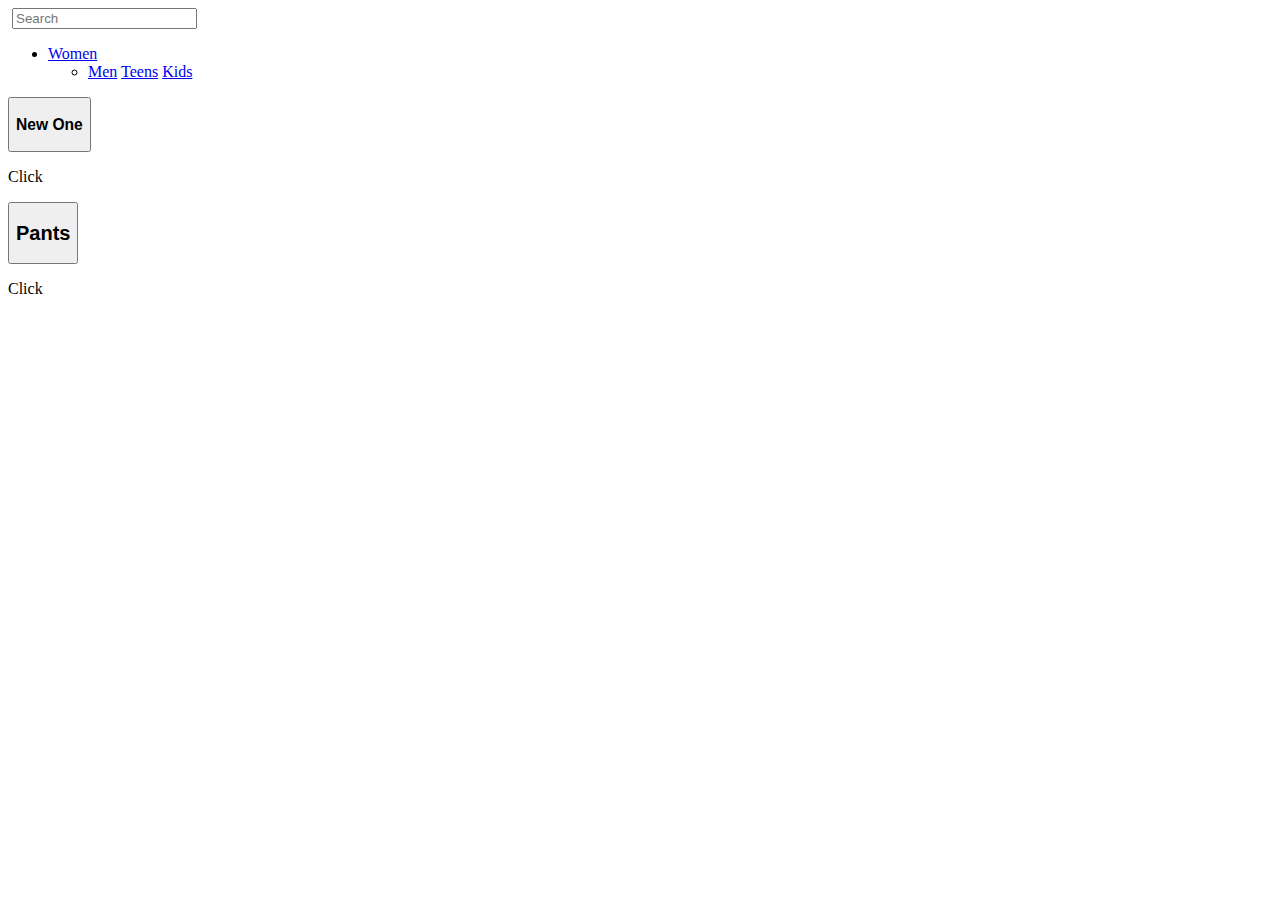
==== index.html @ 02d759a6 "Update title of website" ====
<html lang="en">
<head>
    <meta charset="UTF-8">
    <meta http-equiv="X-UA-Compatible" content="IE=edge">
    <meta name="viewport" content="width=device-width, initial-scale=1.0">
    <title>OZI MODEL</title>
    <link rel="stylesheet" href="style.css">
    <link rel="shortcut icon" href="images/icon-spinner.svg" type="image/x-icon">
    <link rel="preconnect" href="https://fonts.googleapis.com">
<link rel="preconnect" href="https://fonts.gstatic.com" crossorigin>
<link href="https://fonts.googleapis.com/css2?family=Poppins:ital,wght@0,200;0,300;0,400;0,500;0,700;0,900;1,600&display=swap" rel="stylesheet">
<link rel="stylesheet" href="https://fonts.googleapis.com/css2?family=Material+Symbols+Outlined:opsz,wght,FILL,GRAD@20..48,100..700,0..1,-50..200" />
</head>
<body>
    <div class="hero-img"></div>

    <nav>
   <div class="top-bar">
     <div class="se-in">
       <img src="images/svg/icon-search.svg" alt=""  class="search">
    
        <input type="text" placeholder="Search">
     </div>
     <div class="menu">
        <ul>
            <li>
                <a href="index.html">Women</a>
                <img src="images/expand.svg" class="expand" alt="">
                <ul>
                    <li>
                        <a href="#">Men</a>
                        <a href="#">Teens</a>
                        <a href="#">Kids</a>
                    </li>
                </ul>
            </li>
        </ul>
       </div>
   </div>
   </nav>
 
    <div class="space">

    </div>
 

    <section class="img-sep-1">
        <div>
            <button><h3>New One</h3></button>
        </div>
        <div class="click">
            <p>Click</p>
            <div class="cli-but">
              
            </div>
            
            
        </div>
    </section>

    <section class="img-lay-1" >
        <div>
        </div>
    </section>

    <section class="img-lay-2">
        <div>

        </div>
    </section>

    <section class="img-sep-2">
        <div>
            <button><h2>Pants</h2></button>
        </div>
        <div class="click">
            <p>Click</p>
            <div class="cli-but">
              
            </div>
            
            
        </div>
    </section>

    <section class="img-lay-3">
        <div>

        </div>
    </section>

</body>
</html>
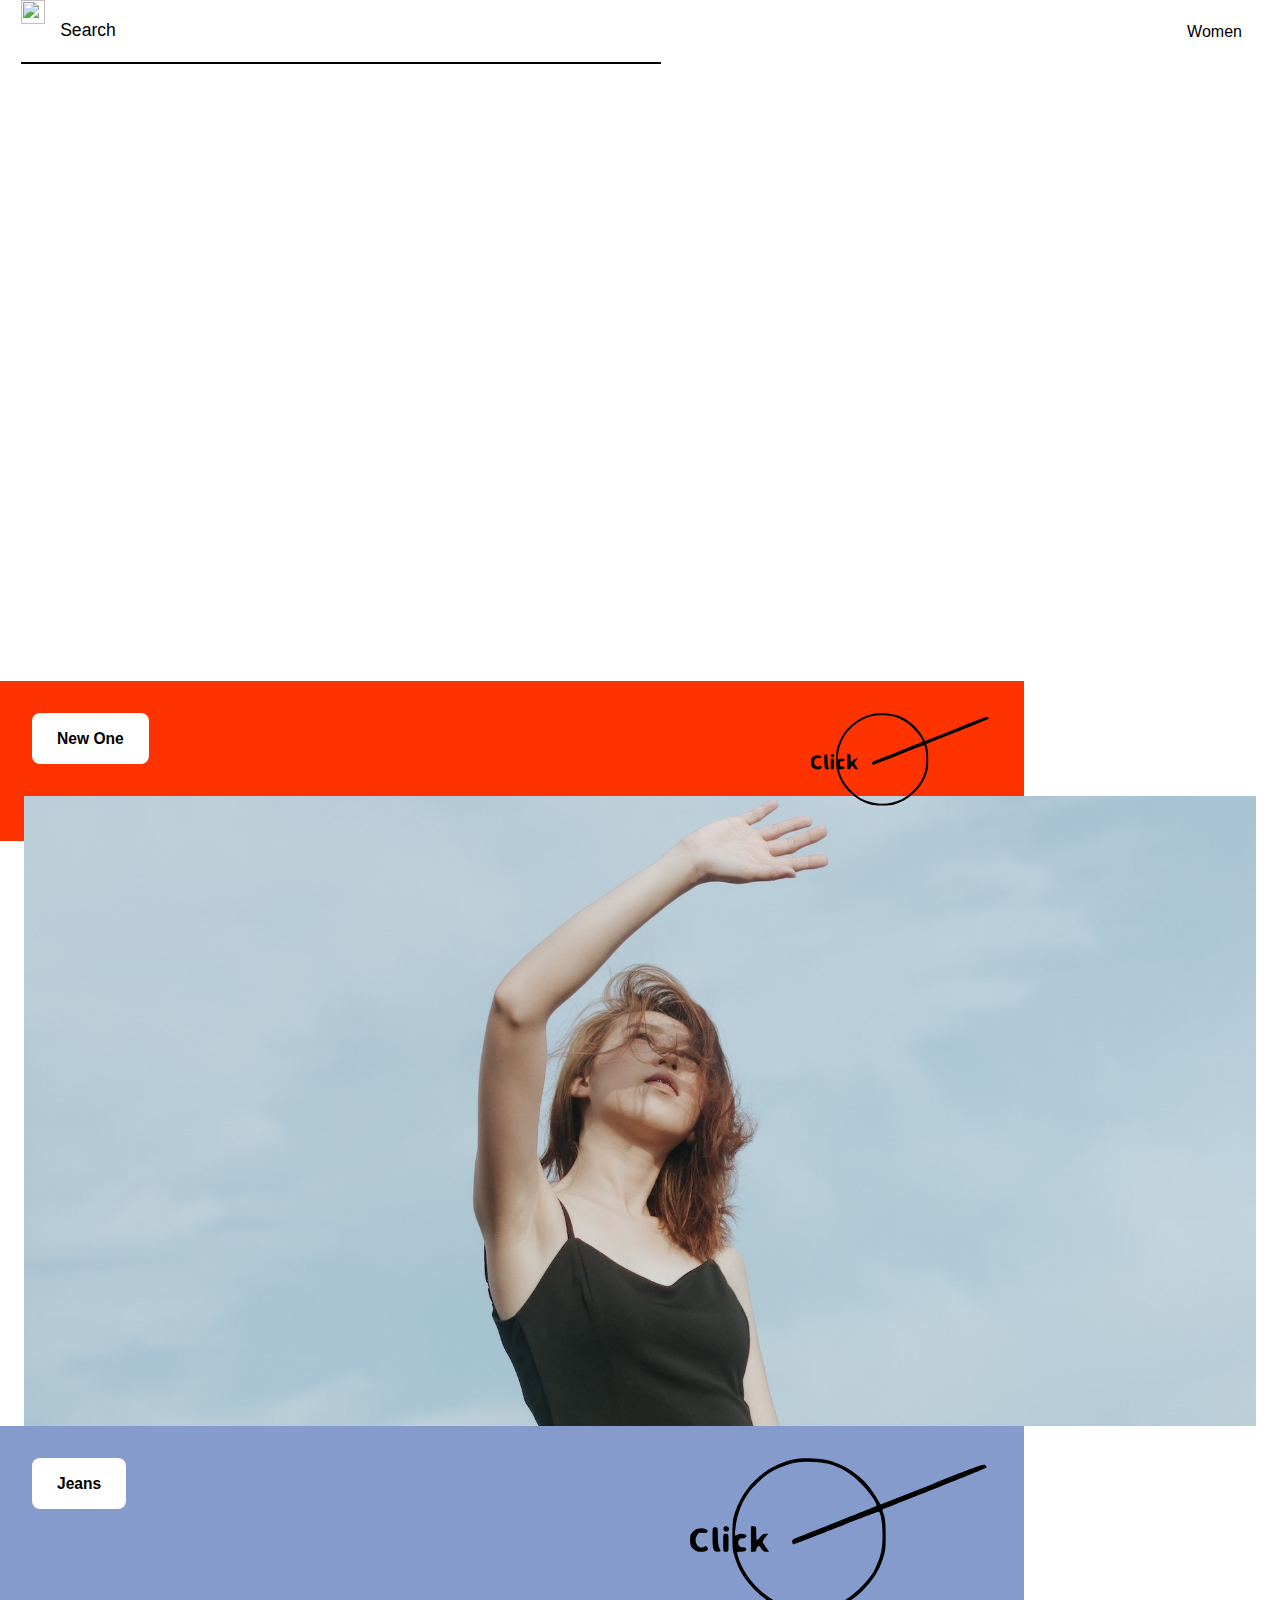
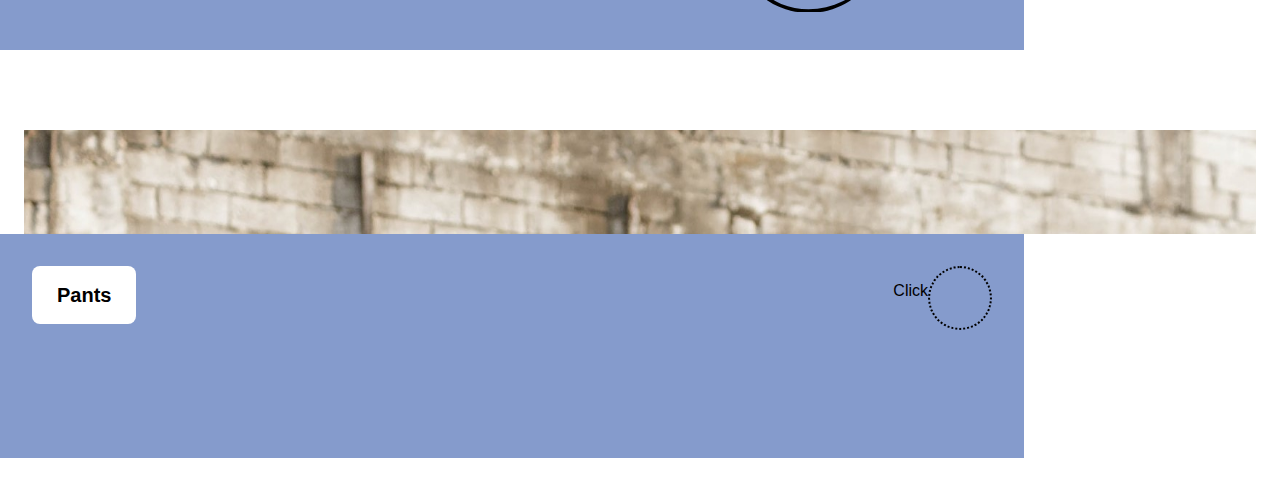
==== commit dfbe9afa: "Update All" ====
--- a/index.html
+++ b/index.html
@@ -5,11 +5,7 @@
     <meta name="viewport" content="width=device-width, initial-scale=1.0">
     <title>OZI MODEL</title>
     <link rel="stylesheet" href="style.css">
-    <link rel="shortcut icon" href="images/icon-spinner.svg" type="image/x-icon">
-    <link rel="preconnect" href="https://fonts.googleapis.com">
-<link rel="preconnect" href="https://fonts.gstatic.com" crossorigin>
-<link href="https://fonts.googleapis.com/css2?family=Poppins:ital,wght@0,200;0,300;0,400;0,500;0,700;0,900;1,600&display=swap" rel="stylesheet">
-<link rel="stylesheet" href="https://fonts.googleapis.com/css2?family=Material+Symbols+Outlined:opsz,wght,FILL,GRAD@20..48,100..700,0..1,-50..200" />
+   
 </head>
 <body>
     <div class="hero-img"></div>
@@ -17,7 +13,7 @@
     <nav>
    <div class="top-bar">
      <div class="se-in">
-       <img src="images/svg/icon-search.svg" alt=""  class="search">
+       <img src="images/svg/search.svg" alt=""  class="search">
     
         <input type="text" placeholder="Search">
      </div>
@@ -25,7 +21,7 @@
         <ul>
             <li>
                 <a href="index.html">Women</a>
-                <img src="images/expand.svg" class="expand" alt="">
+                <img src="images/svg/expand.svg" class="expand" alt="">
                 <ul>
                     <li>
                         <a href="#">Men</a>
@@ -49,17 +45,21 @@
             <button><h3>New One</h3></button>
         </div>
         <div class="click">
-            <p>Click</p>
-            <div class="cli-but">
-              
-            </div>
-            
-            
+            <img src="images/svg/click.svg" alt="">  
         </div>
     </section>
 
     <section class="img-lay-1" >
         <div>
+        </div>
+    </section>
+
+    <section class="img-sep-2">
+        <div>
+            <button><h3>Jeans</h3></button>
+        </div>
+        <div class="click">
+            <img src="images/svg/click.svg" alt="">  
         </div>
     </section>
 
--- a/style.css
+++ b/style.css
@@ -0,0 +1,191 @@
+
+body{
+  margin: 0;
+  padding: 0;
+  font-family: 'Poppins', sans-serif;
+}
+input{
+    background-color: rgba(0, 0, 0, 0.001);
+    border: 0;
+    margin-left: 1em;
+}
+::placeholder{
+    color: #000;
+    opacity: 1;
+    font-size: 1.1rem;
+    font-weight: 500;
+    font-family: 'Poppins', sans-serif;
+    line-height: 30px;
+}
+
+.hero-img{
+  position: absolute;
+  top: 0;
+  bottom: 0;
+  width: 100%;
+  height: 78.2vh;
+  background: url(images/hero/img.jpeg);
+  background-size: cover;
+  background-position-x: 20%;
+  background-position-y: 20%;
+  z-index: -1;
+}
+nav{
+  width: 100%;
+  height: 60px;
+  margin-top: 0;
+  margin-top: 0%;
+}
+.top-bar{
+  margin: 0;
+  padding: 0;
+  
+}
+.se-in{
+  margin: 0;
+  padding: 0;
+  width: 50%;
+}
+.menu{
+ margin-left: auto;
+ padding-right: 1.1rem;
+ 
+}
+.expand{
+ width: 1.5rem;
+  
+ }
+nav ul li{
+  list-style: none;
+  position: relative;
+  
+}
+nav ul li a{
+  
+  font-family: Arial, Helvetica, sans-serif;
+  color: black;
+  line-height: 2rem;
+  text-decoration: none
+}
+nav ul li ul{
+  display: none;
+  position: absolute;
+  padding: 0px;
+  text-align: left;
+  margin: 0;
+ 
+  
+}
+nav ul li:hover ul{
+  display: block;
+  position: absolute;
+}
+
+nav ul li ul a{
+  padding: 0 ;
+  
+}
+
+.space{
+  margin-top: 69vh;
+}
+.img-sep-1{
+  width: 75%;
+  height: 6em;
+  background-color: #ff3300;
+  padding: 2em;
+  display: flex;
+  justify-content: space-between;
+  
+}
+.img-sep-2{
+  width: 75%;
+  height: 10em;
+  background-color: #859bcc;
+  padding: 2em;
+  display: flex;
+  justify-content: space-between;
+  
+}
+button{
+  background-color: white;
+  border: 0px;
+  padding-left: 25px;
+  padding-right: 25px;
+  border-radius: 8px;
+}
+button h3{
+ font-weight: 790;
+font-family: 'Segoe UI', Tahoma, Geneva, Verdana, sans-serif;
+}
+
+.cli-but{
+  height: 60px;
+  width: 60px;
+  border-radius: 50%;
+  display: inline-block;
+  border: dotted 2px black;
+}
+.click{
+  display: flex;
+  
+}
+
+.img-lay-1{
+  height: 70vh;
+  padding: 0;
+  margin-top: -2.8em;
+  margin-left: 1.5em;
+  margin-right: 1.5em;
+  background: url(images/lay/img-1.jpeg);
+  background-size: cover;
+  
+
+}
+.img-lay-2{
+  height: 11.53vh;
+  padding: 0;
+  margin-left: 1.5em;
+  margin-right: 1.5em;
+  margin-top: 5em;
+  background: url(images/lay/img-2.jpeg);
+  background-size: cover;
+  
+  
+}
+.img-lay-3{
+  height: 17vh;
+  padding: 0;
+  margin-left: 1.5em;
+  margin-right: 1.5em;
+  margin-top: -7em;
+  background: url(images/lay/img-3.jpeg);
+  background-size: cover;
+  
+  
+}
+
+
+
+
+
+
+.se-in{
+  border-bottom: #000 2px solid;
+  margin-left: 1.3rem;
+  margin-bottom: 0;
+  padding-bottom: 0;
+  display: flex;
+}
+.top-bar{
+  display: flex;
+}
+.search{ 
+  width: 1.5em;
+  margin-bottom: 0;
+  padding-bottom: 0;
+}
+
+.expand{
+  width: 1em;
+}
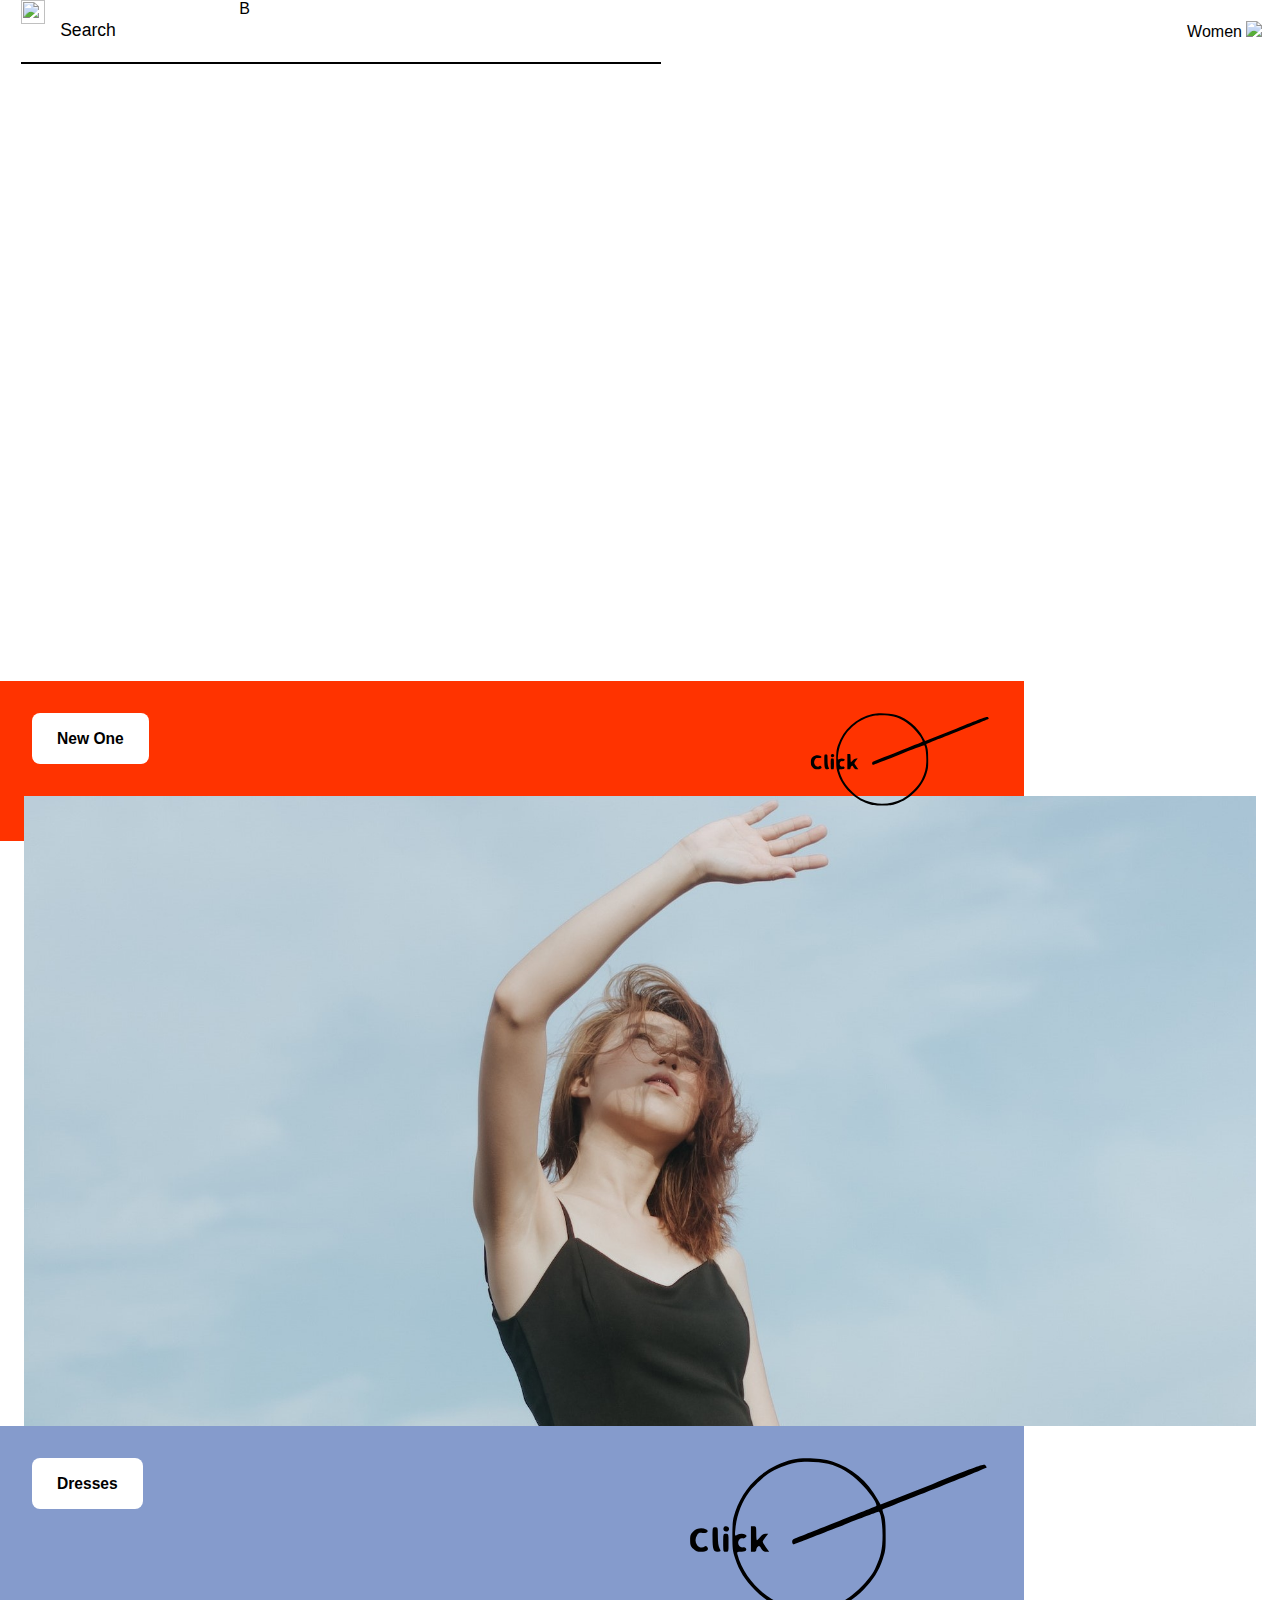
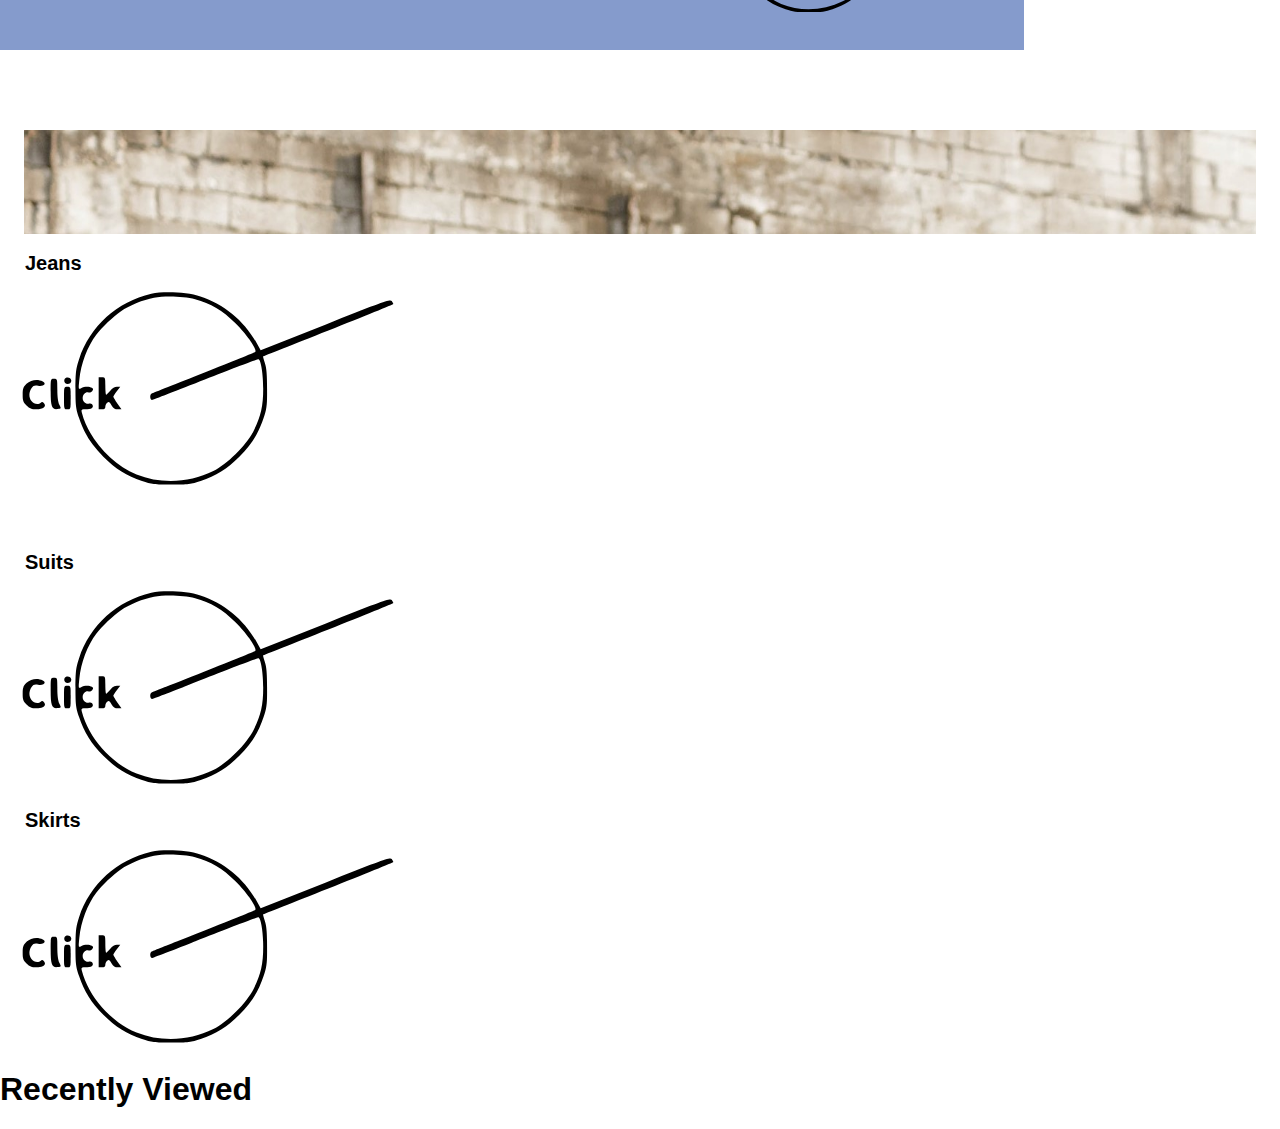
==== commit bd7ac455: "Update html" ====
--- a/index.html
+++ b/index.html
@@ -16,12 +16,14 @@
        <img src="images/svg/search.svg" alt=""  class="search">
     
         <input type="text" placeholder="Search">
+        B
      </div>
      <div class="menu">
         <ul>
             <li>
                 <a href="index.html">Women</a>
-                <img src="images/svg/expand.svg" class="expand" alt="">
+                <img src="https://img.icons8.com/fluency-systems-filled/16/000000/expand-arrow.png"/>
+                
                 <ul>
                     <li>
                         <a href="#">Men</a>
@@ -56,7 +58,7 @@
 
     <section class="img-sep-2">
         <div>
-            <button><h3>Jeans</h3></button>
+            <button><h3>Dresses</h3></button>
         </div>
         <div class="click">
             <img src="images/svg/click.svg" alt="">  
@@ -69,17 +71,13 @@
         </div>
     </section>
 
-    <section class="img-sep-2">
+    <section class="img-sep-3">
         <div>
-            <button><h2>Pants</h2></button>
+            <button><h2>Jeans</h2></button>
         </div>
         <div class="click">
-            <p>Click</p>
-            <div class="cli-but">
-              
-            </div>
-            
-            
+            <img src="images/svg/click.svg" alt="">  
+        </div>
         </div>
     </section>
 
@@ -89,5 +87,52 @@
         </div>
     </section>
 
+
+    <section class="img-sep-4">
+        <div>
+            <button><h2>Suits</h2></button>
+        </div>
+        <div class="click">
+            <img src="images/svg/click.svg" alt="">  
+        </div>
+        </div>
+    </section>
+
+    <section class="img-lay-4">
+        <div>
+
+        </div>
+    </section>
+
+
+    <section class="img-sep-5">
+        <div>
+            <button><h2>Skirts</h2></button>
+        </div>
+        <div class="click">
+            <img src="images/svg/click.svg" alt="">  
+        </div>
+        </div>
+    </section>
+
+
+    <section class="img-sep-6">
+        <div>
+            <h1>Recently Viewed</h1>
+        </div>
+        <div class="click-6">
+            <img src="images/svg/send.svg" alt="" >  
+        </div>
+        </div>
+    </section>
+
+    <section>
+        <div class="sub">
+            
+        </div>
+    </section>
+
+
+
 </body>
 </html>
